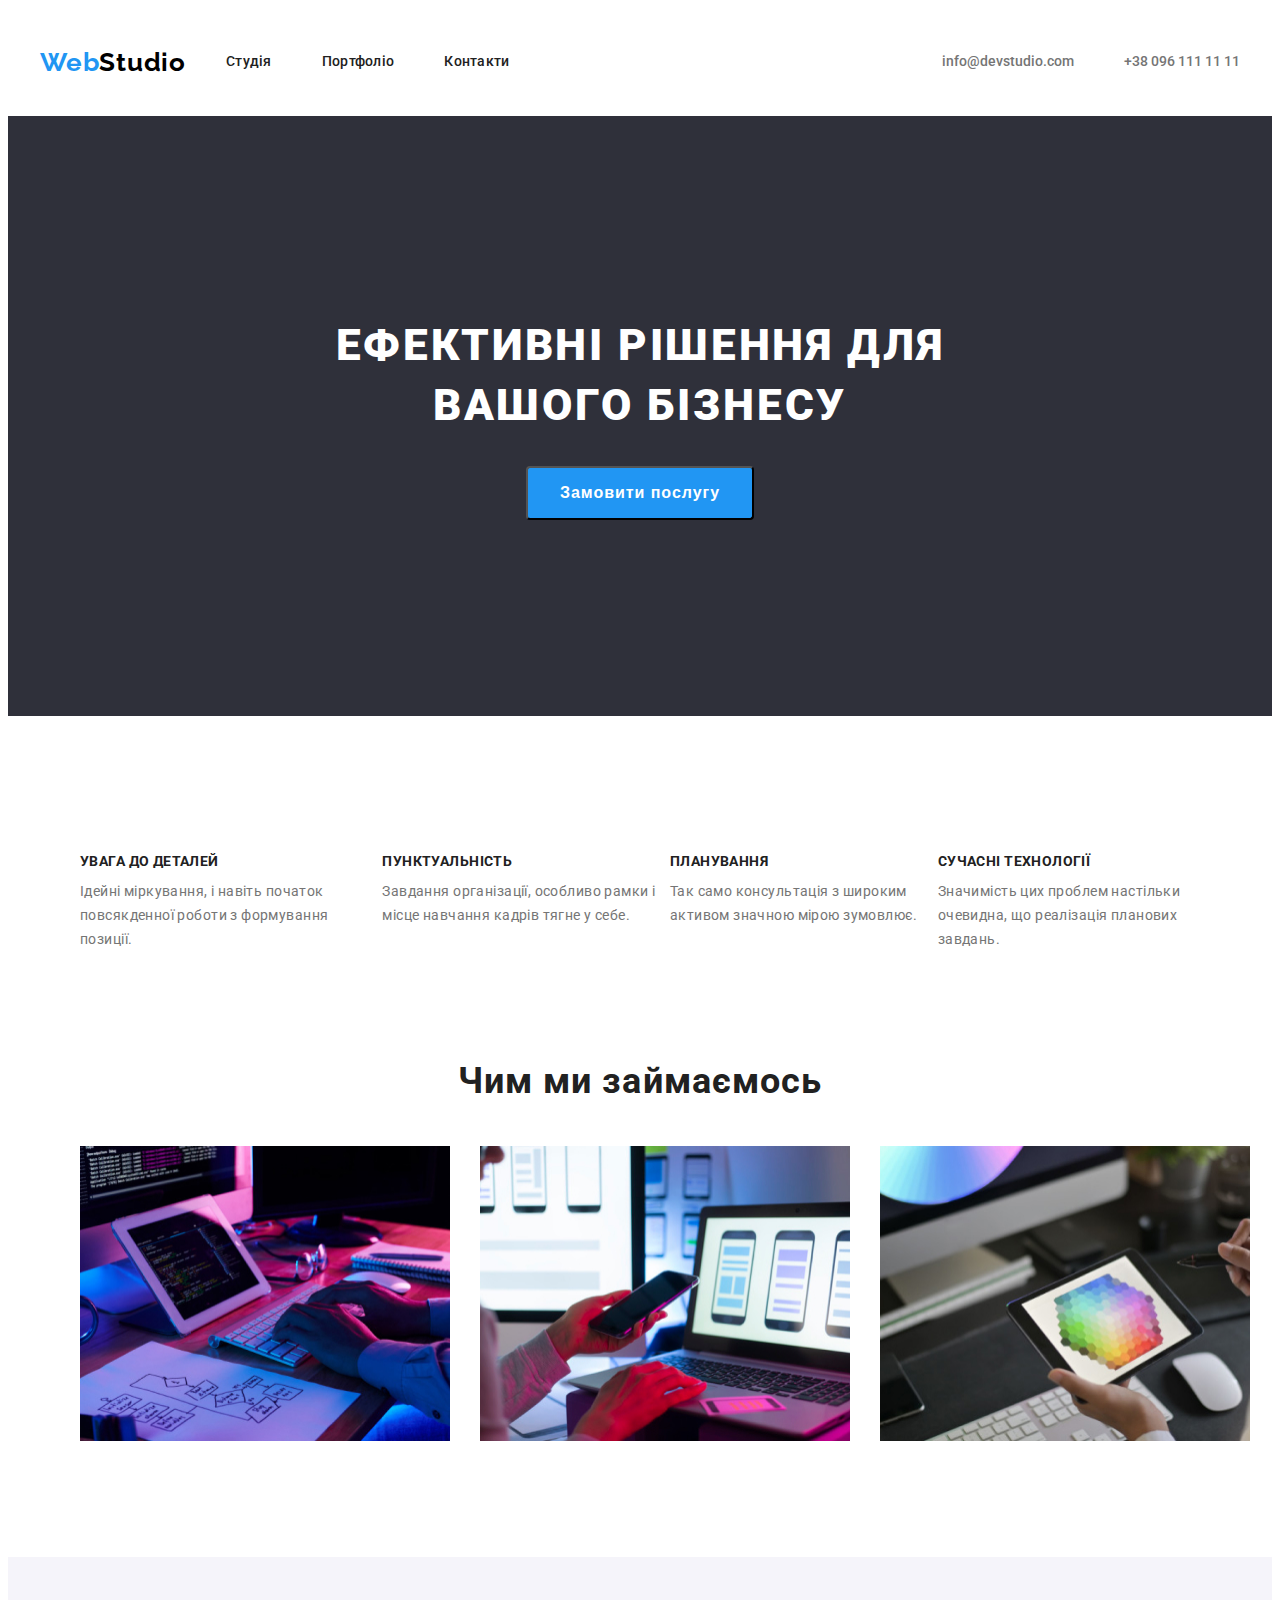
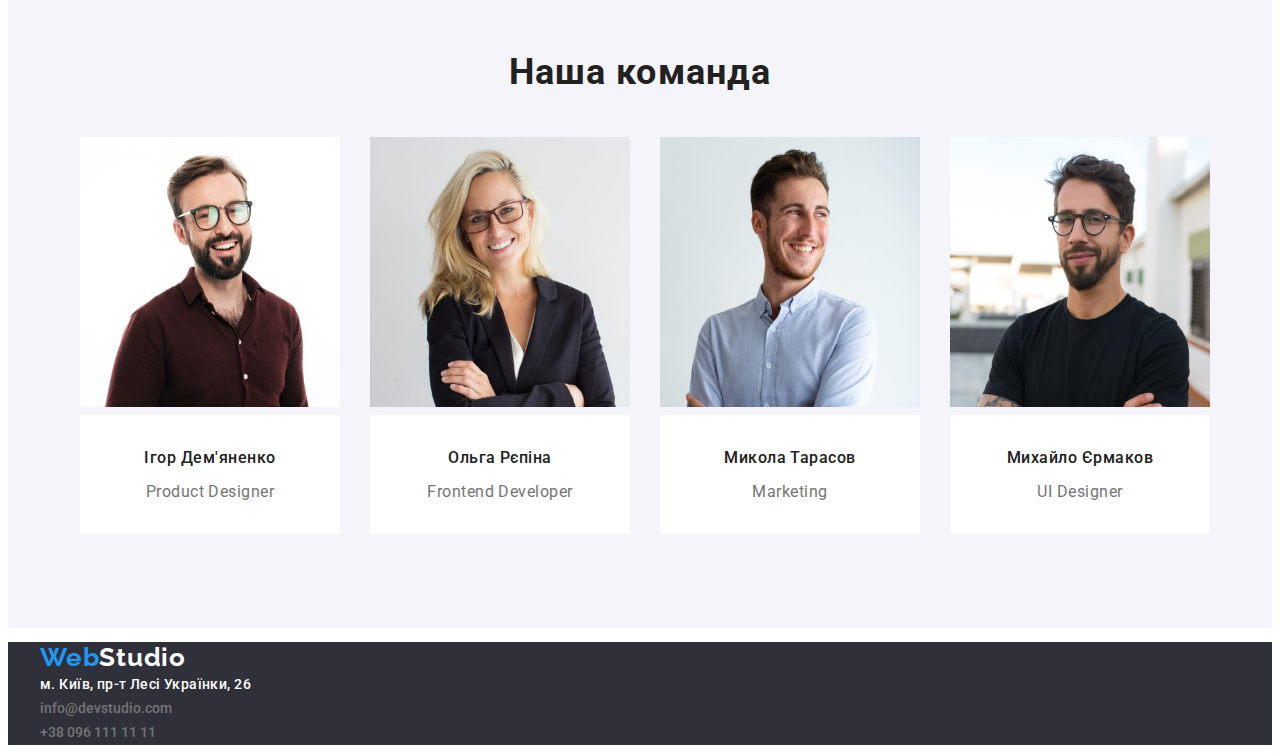
==== index.html @ dbf17a51 "hw3" ====
<!DOCTYPE html>
<html lang="uk">
  <head>
    <meta charset="UTF-8" />
    <meta http-equiv="X-UA-Compatible" content="IE=edge" />
    <meta name="viewport" content="width=device-width, initial-scale=1.0" />
    <title>WebStudio</title>
    
    <link rel="preconnect" href="https://fonts.googleapis.com">
<link rel="preconnect" href="https://fonts.gstatic.com" crossorigin>
<link href="https://fonts.googleapis.com/css2?family=Raleway:wght@700&family=Roboto:wght@400;500;700;900&display=swap" rel="stylesheet">
<link rel="stylesheet" href="./css/styles.css"/>
    
  </head>
  <body>
    <!-- Шапка сайту-->
    <header class="page-header">
        <div class="container main-div">
            <nav class="main-nav">
                <a href="./index.html" class="logo">
                    <span class="ingredient">Web</span><span class="studio-header">Studio</span>
                </a>
                <ul class="site-list list">
                    <li class="page-item">
                        <a href="./index.html" class="page-title">Студія</a>
                    </li>
                    <li class="page-item">
                        <a href="./portofolio.html" class="page-title">Портфоліо</a>
                    </li>
                    <li class="page-item">
                        <a href="./index.html" class="page-title">Контакти</a>
                    </li>
                    
                </ul>
            </nav>
            <ul class="site-contacts list">
                <li class="page-contacts">
                    <a href="mailto:info@devstudio.com" class="contacts">info@devstudio.com</a>
                </li>
                <li class="page-contacts">
                    <a href="tel:+380961111111" class="contacts">+38 096 111 11 11</a>
                </li>
            </ul>
        </div>
    </header>
    <main>
        <!--Герой-->
<section class="hero">
   <div class="container">
    <h1 class="hero-title">
        Ефективні рішення для <br> вашого бізнесу
    </h1>
    
    <button class="link-hero title-hero" type="button">Замовити послугу</button>
          
   </div>
</section>
<!--Опис переваг-->
<section class="section">
   <div class="container">
    <h2 class="section-title"></h2>
    <ul class="feature-list list">
        <li>
            <h3 class="features">Увага до деталей</h3>
            <p class="text">
                Ідейні міркування, і навіть початок повсякденної роботи з формування позиції.
            </p>
        </li>
        <li>
            <h3 class="features">Пунктуальність</h3>
            <p class="text">Завдання організації, особливо рамки і місце навчання кадрів тягне у себе.</p>
        </li>
        <li>
            <h3 class="features">Планування</h3>
            <p class="text">Так само консультація з широким активом значною мірою зумовлює.</p>
        </li>
        <li>
            <h3 class="features">Сучасні технології</h3>
            <p class="text">Значимість цих проблем настільки очевидна, що реалізація планових завдань.</p>
        </li>
    </ul>
   </div>
</section>
<!--Чим займаємось-->
<section class="section">
<div class="container">
    <h2 class="section-title">Чим ми займаємось</h2>
    <ul class="projects list">
        <li class="item">
            <a href="">
            <img src="./images/box1.jpg" alt="Друк на планшеті" width="370" height="295"/>
        </a>
        </li>
        <li class="item">
            <a href="">
            <img src="./images/box2.jpg" alt="Друк на ноутбуці" width="370" height="295"/>
        </a>
        </li>
        <li class="item">
            <a href="">
            <img src="./images/box3.jpg" alt="Зображення на планшеті" width="370" height="295"/>
        </a>
        </li>
    </ul>
</div>
   
</section>
<!--Наша команда-->
<section class="section background-title">
    <div class="container">
        
    <h2 class="section-title">Наша команда</h2>
    <ul class="team list">
        <li class="team-item">                     
            <img src="./images/igor.jpg" alt="Ігор" width="260" height="270"/>
            <div class="background-user">
                <h3 class="user">Ігор Дем'яненко</h3> 
            <p class="job-title">Product Designer</p>
            </div>
        </li>
        <li class="team-item">
            
            <img src="./images/olga.jpg" alt="Ольга" width="260" height="270"/>
            <div class="background-user">
                <h3 class="user">Ольга Рєпіна </h3>
                <p class="job-title">Frontend Developer</p></div>
        </li>
        <li class="team-item">
            
            <img src="./images/nike.jpg" alt="Микола" width="260" height="270"/>
            <div class="background-user">
                <h3 class="user">Микола Тарасов</h3> 
                <p class="job-title">Marketing</p> 
            </div>
        </li>
        <li class="team-item">
            
            <img src="./images/michailo.jpg" alt="Михайло" width="260" height="270"/>
            <div class="background-user">
                <h3 class="user">Михайло Єрмаков</h3> 
                <p class="job-title">UI Designer</p>         
            </div>
        </li>
    </ul>
    </div>
</section>
    </main>
    <!--Контакти-->
    <footer class="footer">
        <div class="container">
            <a href="./index.html" class="logo">
                <span class="ingredient">Web</span><span class="studio-footer">Studio</span>
        </a>
        <address> 
            <ul class="site-contacts list-address">
                <li>
                    <a href="https://goo.gl/maps/CPtrU1FHBa2aNyZL9" target="_blank" rel="noopener noreferrer nofollow" class="add-footer">м. Київ, пр-т Лесі Українки, 26</a>                          
                </li>
                <li >
                    <a href="mailto:info@devstudio.com" class="contacts">info@devstudio.com</a>
                </li>
                <li>
                    <a href="tel:+380961111111" class="contacts">+38 096 111 11 11</a>
                </li>
               </ul> 
        </address>
        </div>
    </footer>
  </body>
</html>
---- css/styles.css ----
/* 
колір фону #F5F5F5 
вторинний #F5F4FA
колір тексту #212121
вторинний тексту #757575
колір посилань #2196F3

*/

:root {
    --primary-text-color:#212121;
    --primary-background-color:#FFFFFF;
    --title-text-color:#757575; 
    --primary-title-color:#2196F3; 
    --primary-bcg-hero:#2F303A;
    --primary-button-text:#FFFFFF;
    --primary-studio-title: #000000; 
    --header-border: #ECECEC;
    --header-btn-active: #188CE8;
    --header-bkg-title: #F5F4FA;
    --project-border-line: #EEEEEE;
}

body {
    background: var(--primary-background-color);
    font-family: 'Roboto', sans-serif;
    color: var(--primary-text-color);
    
    font-size: 14px;
    line-height: 1.7;
    font-weight: 500;
      }

  /* загальні */

.list {
    list-style: none;
    display: flex;
      } 

.main-nav {
    display: flex;
    align-items: center;
}

.main-div {
    display: flex;
    align-items: center;
}

.list-address{
    list-style: none;
}

h1,
h2,
h3,
h4,
h6,
h5,
p {
        margin-top: 0;
        margin-bottom: 0;
}

  /* Шапка сайту */

.logo {
    text-decoration: none;
    font-weight: 700;
    font-size: 26px;
    font-family: raleway;
    line-height: 1.19;
    /* identical to box height */
    letter-spacing: 0.03em;
}
.ingredient {
        color: var(--primary-title-color)
}
.studio-header {
    color: var(--primary-studio-title);
}

/* .site-list .page-item {
        outline: 2px solid tomato;
} */

/* .site-list .page-item + .page-item {
    margin-left: 50px;   
} */

.site-list .page-item:not(:last-child) {
    margin-right: 50px;   
}

.site-list .page-title
 {
    display: block;
    padding-top: 32px;
    padding-bottom: 32px;

color:var(--primary-text-color);  
font-weight: 500;
line-height: 1.14;
letter-spacing: 0.02em;

}

.page-title {
    text-decoration: none;
}

.site-contacts .page-contacts:not(:last-child) {
    margin-right: 50px;   
    margin-left: 344px;
}

.site-contacts {
    padding: 0;
    margin: 0;
    margin-left: auto;
}

.contacts {
    font-style: normal;
    text-decoration: none;
}
.site-contacts .contacts {
    color: var(--title-text-color);
}
.site-list .page-title:hover,
.site-list .page-title:focus,
.site-contacts .contacts:hover,
.site-contacts .contacts:focus {
    color: var(--primary-title-color)
} 

.page-header {
    background-color: var(--primary-background-color);
    border-bottom: 1px solid var(--primary-header);


}

.container {
    margin-left: auto;
    margin-right: auto;
    padding-left: 20px;
    padding-right: 20px;
    width: 1200px;
   /* outline: 2px solid tomato;   */
}

/* Герой */

.hero, .footer {
        background: var(--primary-bcg-hero)
      }

.hero-hidden {
    visibility: hidden;
}   

  .hero {
    text-align: center;
    padding-bottom: 0px;
    height: 600px;
  }

.hero-title {
    
    
    padding-top: 200px;
    padding-bottom: 30px;
font-weight: 900;
font-size: 44px;
line-height: 1.36;
/* or 136% */
/* text-align: center; */
letter-spacing: 0.06em;
text-transform: uppercase;
color: var(--primary-button-text);
}

.link-hero {
cursor: pointer;
background: var(--primary-title-color);
text-align: center;
}

.link-hero:active {
    background: var(--header-btn-active);
  }


.title-hero {
    padding: 10px 32px;
    min-width: 216px;
    
font-weight: 700;
font-size: 16px;
line-height: 1.88;
/* identical to box height, or 188% */

display: inline-block;
align-items: center;
text-align: center;
letter-spacing: 0.06em;

color: var(--primary-button-text)
}



button {
    border-radius: 4px;
    display: inline-block;
    text-align: center;
}


/* Опис переваг */
.section {
    padding-top: 94px;
    padding-bottom: 0px;
    }

.section-title {
    margin-top: 0;
    font-weight: 700;
    padding-top: 0px;
    padding-bottom: 30px;
font-size: 36px;
line-height: 1.17;
text-align: center;
letter-spacing: 0.03em;
}

.features {
    margin-top: 0;
    margin-bottom: 10px;

    font-weight: 700;
    font-size: 14px;
    line-height: 1.14;
    letter-spacing: 0.03em;
    text-transform: uppercase; 
}

.feature-list {
    padding-top: 0px;
    padding-bottom: 0px;
}
.feature-list .text {
    margin-top: 0;
    margin-bottom: 0px;
    font-weight: 400;
font-size: 14px;
line-height: 1.71;
/* or 171% */

letter-spacing: 0.03em;
    color: var(--title-text-color);
}

.item {
    padding-top: 0px;
    padding-right: 0;
    margin-left: 0px;
    
}
.item:not(:last-child) {
    margin-right: 30px;
}

.list .item {
    padding-bottom: 94px;
}
/* команда */

.background-title {
    background-color: var(--header-bkg-title);
}

.background-user {
    background-color: var(--primary-background-color);
    padding-top: 33px;
    padding-bottom: 33px;
    text-align: center;
}
.user {
    padding-bottom: 15px;
    font-weight: 500;
font-size: 16px;
line-height: 1.19;
/* identical to box height */

letter-spacing: 0.03em;
}   
.job-title, .project-type {
    font-weight: 400;
    font-size: 16px;
    line-height: 1.19;
    /* identical to box height */
    
    letter-spacing: 0.03em;
    color: var(--title-text-color);
    
}
.team {
    padding-top: 0;
    padding-bottom: 94px;
}
.pjt-item:not(:last-child),
.team-item:not(:last-child) {
    margin-right: 30px;       
}

.pjt-item:nth-child(3n) {
    margin-right: 0px;
}
.pjt-item {
    padding-top: 0px;
    padding-bottom: 20px;
    
    margin-bottom: 30px;
    border: 1px solid var(--project-border0line);
}

.project-title,
.project-type {
    padding-left: 24px;
}
/* сторінка Портфоліо */

/* фільтр */

.button {
    cursor: pointer;
    letter-spacing: 0.03em;
    }

.btn-links {
    margin-top: 94px;
    margin-bottom: 50px;
        justify-content: center;
      }

.btn-links .button:hover,
.btn-links .button:focus {
        color: var(--header-bkg-title);
        background: var(--primary-title-color);
        border-radius: 4px;
      }
btn-links .button:active {
        background: var(--primary-title-color);
      }
.btn-style {
    font-family: inherit;
    font-weight: 500;
font-size: 16px;
line-height: 1.62;
border-color: transparent;
/* identical to box height, or 162% */

text-align: center;
letter-spacing: 0.03em;
}

.filter-style:not(:last-child) {
    margin-right: 8px;       
}
/* проекти */

.project-title {
    text-decoration: none;
font-weight: 700;
font-size: 18px;
line-height: 2;
/* identical to box height, or 200% */

letter-spacing: 0.06em;
color: var(--primary-text-color)
}
.list-title {
    text-decoration: none;
}

.list-characteristic {
flex-wrap: wrap;
padding-left: 0;
padding-top: 0px;
padding-bottom: 94px;
}

/* підвал */
.studio-footer {
    color: var(--primary-background-color);
}

.add-footer {
    text-decoration: none;
    font-style: normal;
    font-size: 14px;
line-height: 1.71;
/* or 171% */

letter-spacing: 0.03em;
    color: var(--primary-background-color);
}

/* .item:nth-child(2n) {
    background-color: aquamarine;
 }  */
 /* outline: 2px solid tomato; */
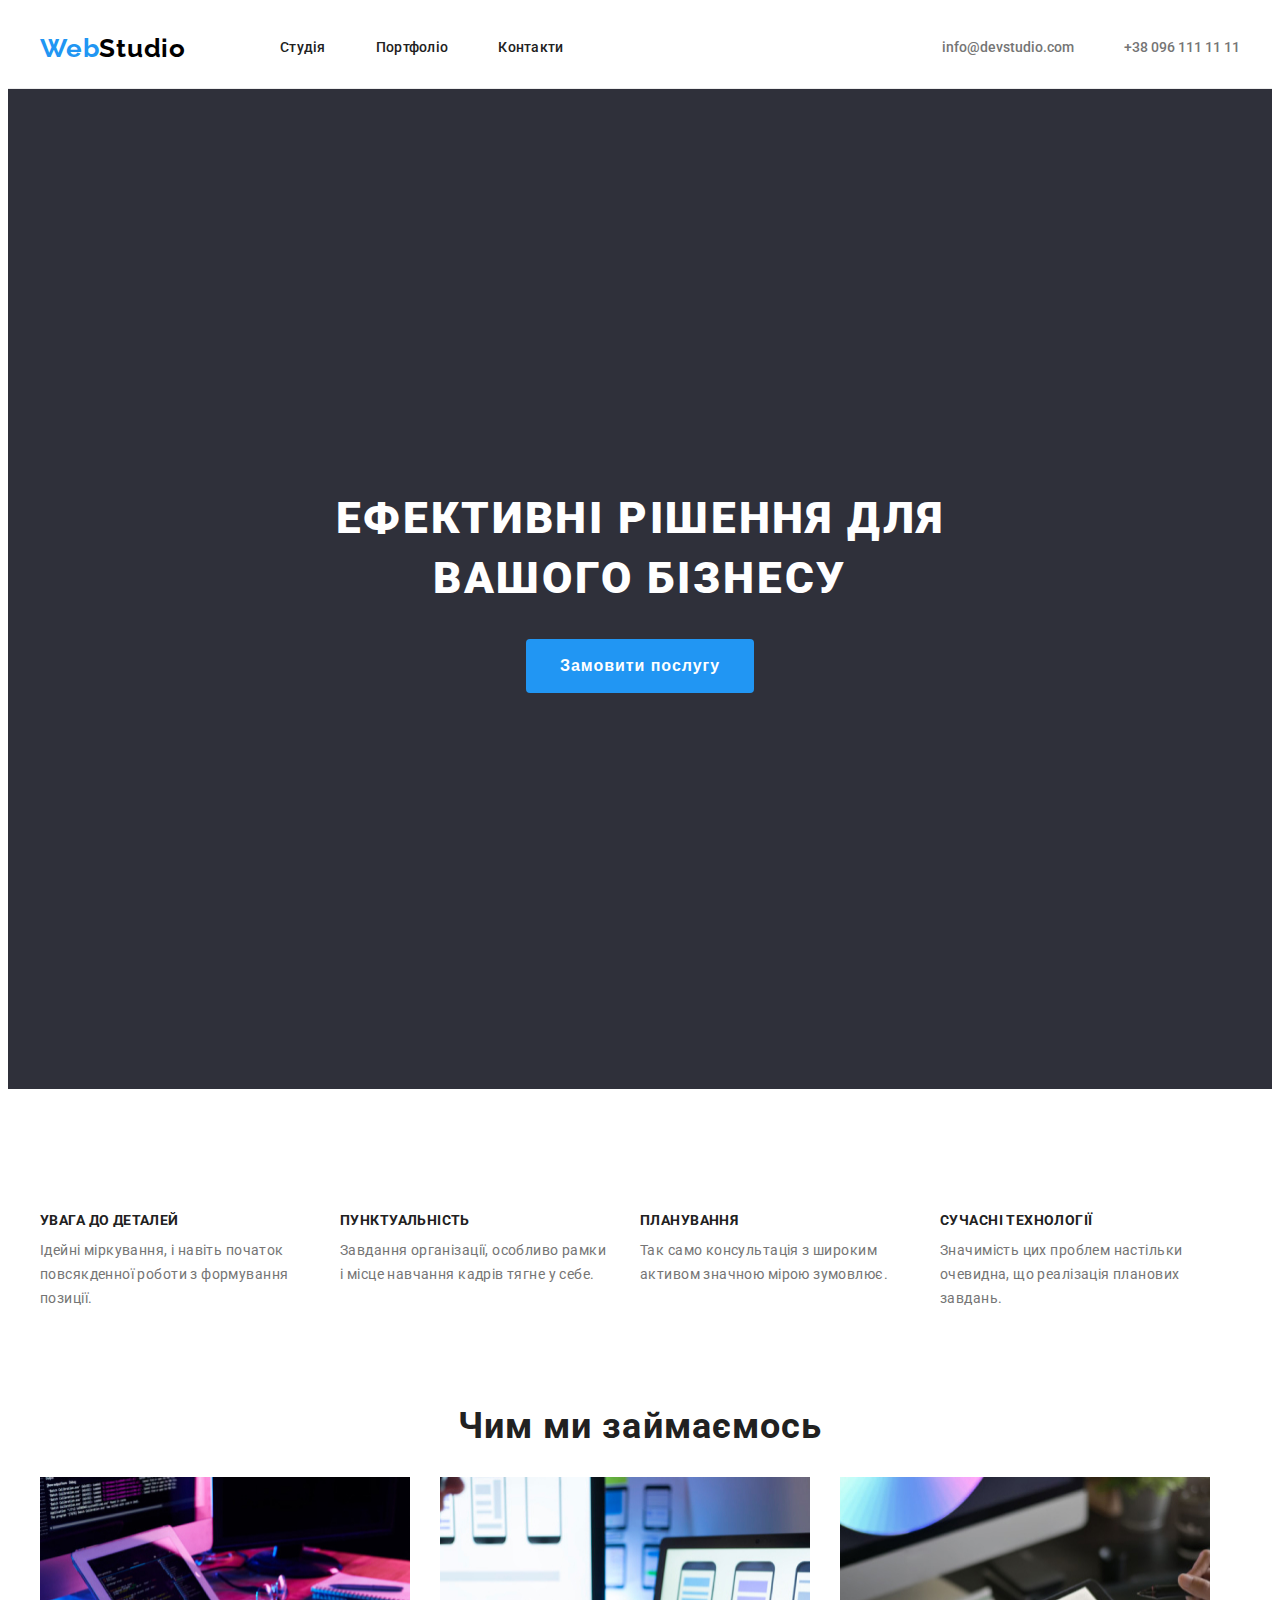
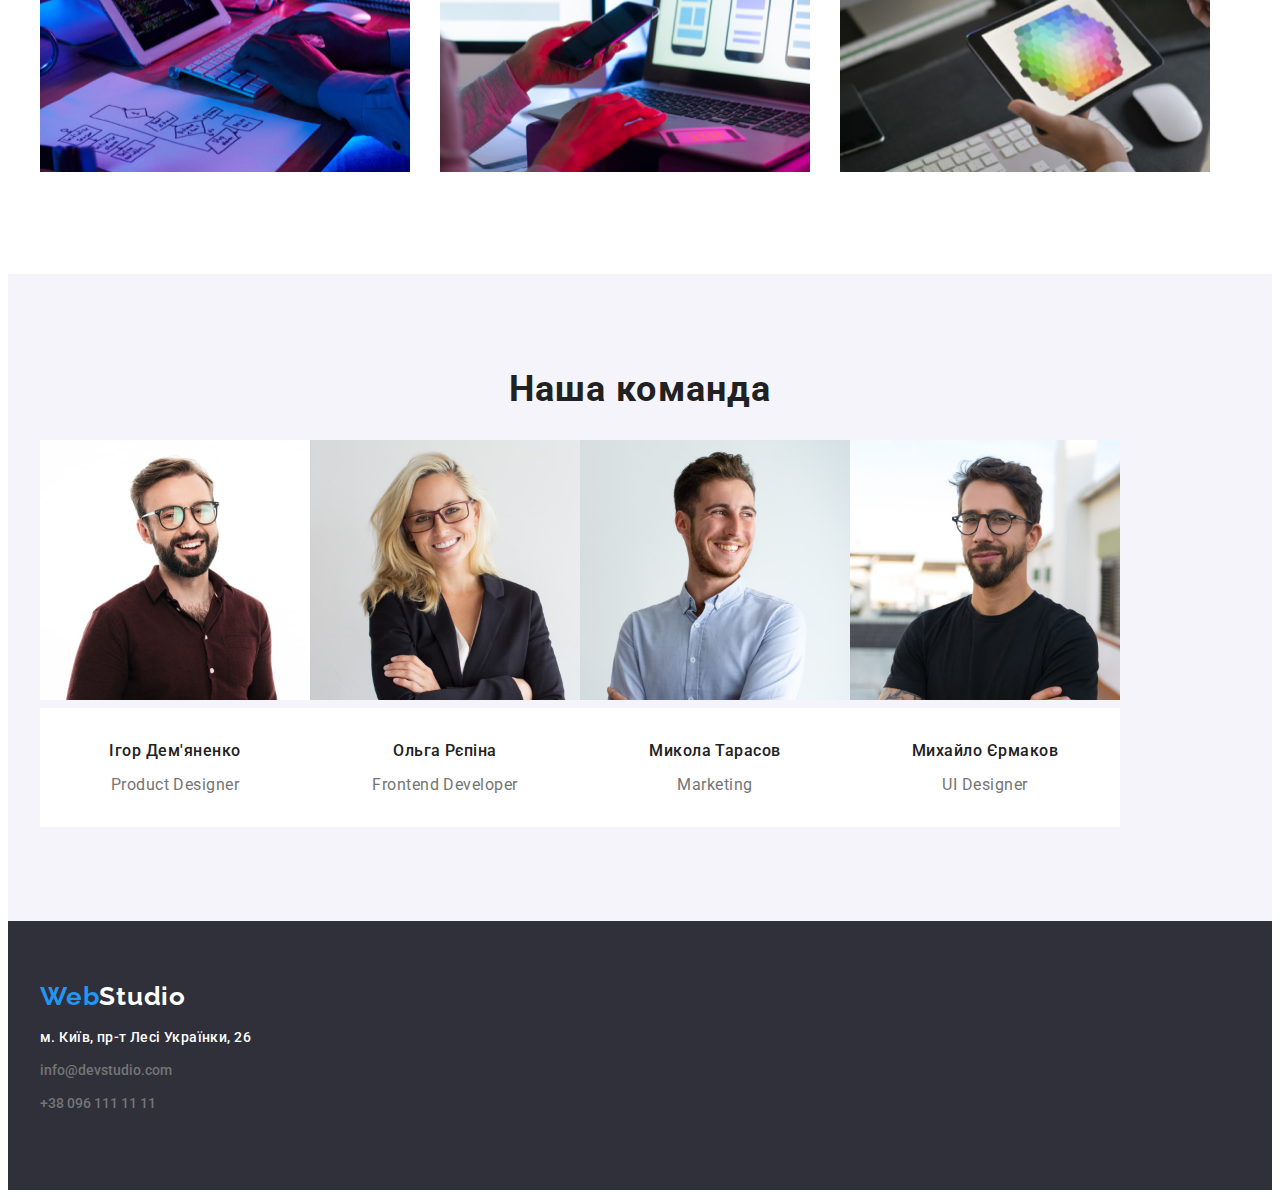
==== commit 75122c65: "hw3" ====
--- a/index.html
+++ b/index.html
@@ -10,6 +10,7 @@
 <link rel="preconnect" href="https://fonts.gstatic.com" crossorigin>
 <link href="https://fonts.googleapis.com/css2?family=Raleway:wght@700&family=Roboto:wght@400;500;700;900&display=swap" rel="stylesheet">
 <link rel="stylesheet" href="./css/styles.css"/>
+<link rel="stylesheet" href="node_modules/modern-normalize/modern-normalize.css">
     
   </head>
   <body>
@@ -58,23 +59,23 @@
 <!--Опис переваг-->
 <section class="section">
    <div class="container">
-    <h2 class="section-title"></h2>
+    <h2 class="section-title title-hidden"></h2>
     <ul class="feature-list list">
-        <li>
+        <li class="feature-style">
             <h3 class="features">Увага до деталей</h3>
             <p class="text">
                 Ідейні міркування, і навіть початок повсякденної роботи з формування позиції.
             </p>
         </li>
-        <li>
+        <li class="feature-style">
             <h3 class="features">Пунктуальність</h3>
             <p class="text">Завдання організації, особливо рамки і місце навчання кадрів тягне у себе.</p>
         </li>
-        <li>
+        <li class="feature-style">
             <h3 class="features">Планування</h3>
             <p class="text">Так само консультація з широким активом значною мірою зумовлює.</p>
         </li>
-        <li>
+        <li class="feature-style">
             <h3 class="features">Сучасні технології</h3>
             <p class="text">Значимість цих проблем настільки очевидна, що реалізація планових завдань.</p>
         </li>
@@ -82,24 +83,24 @@
    </div>
 </section>
 <!--Чим займаємось-->
-<section class="section">
+<section class="section project">
 <div class="container">
     <h2 class="section-title">Чим ми займаємось</h2>
     <ul class="projects list">
         <li class="item">
-            <a href="">
+            
             <img src="./images/box1.jpg" alt="Друк на планшеті" width="370" height="295"/>
-        </a>
+        
         </li>
         <li class="item">
-            <a href="">
+            
             <img src="./images/box2.jpg" alt="Друк на ноутбуці" width="370" height="295"/>
-        </a>
+        
         </li>
         <li class="item">
-            <a href="">
+            
             <img src="./images/box3.jpg" alt="Зображення на планшеті" width="370" height="295"/>
-        </a>
+        
         </li>
     </ul>
 </div>
@@ -112,7 +113,7 @@
     <h2 class="section-title">Наша команда</h2>
     <ul class="team list">
         <li class="team-item">                     
-            <img src="./images/igor.jpg" alt="Ігор" width="260" height="270"/>
+            <img src="./images/igor.jpg" alt="Ігор" width="270" height="260"/>
             <div class="background-user">
                 <h3 class="user">Ігор Дем'яненко</h3> 
             <p class="job-title">Product Designer</p>
@@ -120,14 +121,14 @@
         </li>
         <li class="team-item">
             
-            <img src="./images/olga.jpg" alt="Ольга" width="260" height="270"/>
+            <img src="./images/olga.jpg" alt="Ольга" width="270" height="260"/>
             <div class="background-user">
                 <h3 class="user">Ольга Рєпіна </h3>
                 <p class="job-title">Frontend Developer</p></div>
         </li>
         <li class="team-item">
             
-            <img src="./images/nike.jpg" alt="Микола" width="260" height="270"/>
+            <img src="./images/nike.jpg" alt="Микола" width="270" height="260"/>
             <div class="background-user">
                 <h3 class="user">Микола Тарасов</h3> 
                 <p class="job-title">Marketing</p> 
@@ -135,7 +136,7 @@
         </li>
         <li class="team-item">
             
-            <img src="./images/michailo.jpg" alt="Михайло" width="260" height="270"/>
+            <img src="./images/michailo.jpg" alt="Михайло" width="270" height="260"/>
             <div class="background-user">
                 <h3 class="user">Михайло Єрмаков</h3> 
                 <p class="job-title">UI Designer</p>         
@@ -152,7 +153,7 @@
                 <span class="ingredient">Web</span><span class="studio-footer">Studio</span>
         </a>
         <address> 
-            <ul class="site-contacts list-address">
+            <ul class="footer-contacts list-address">
                 <li>
                     <a href="https://goo.gl/maps/CPtrU1FHBa2aNyZL9" target="_blank" rel="noopener noreferrer nofollow" class="add-footer">м. Київ, пр-т Лесі Українки, 26</a>                          
                 </li>
--- a/css/styles.css
+++ b/css/styles.css
@@ -24,6 +24,7 @@
 }
 
 body {
+    /* box-sizing: border-box; */
     background: var(--primary-background-color);
     font-family: 'Roboto', sans-serif;
     color: var(--primary-text-color);
@@ -37,7 +38,10 @@
 
 .list {
     list-style: none;
-    display: flex;
+    /* display: flex; */
+    padding: 0;
+    margin: 0;
+    /* width: calc(100%-60px)/3; */
       } 
 
 .main-nav {
@@ -52,6 +56,9 @@
 
 .list-address{
     list-style: none;
+    display: flex;
+    flex-direction: column;
+    gap: 9px;
 }
 
 h1,
@@ -83,6 +90,11 @@
     color: var(--primary-studio-title);
 }
 
+.site-list {
+    margin-left: 94px;
+    display: flex;
+}
+
 /* .site-list .page-item {
         outline: 2px solid tomato;
 } */
@@ -114,13 +126,15 @@
 
 .site-contacts .page-contacts:not(:last-child) {
     margin-right: 50px;   
-    margin-left: 344px;
+    
 }
 
 .site-contacts {
+    display: flex;
     padding: 0;
     margin: 0;
     margin-left: auto;
+    
 }
 
 .contacts {
@@ -139,16 +153,15 @@
 
 .page-header {
     background-color: var(--primary-background-color);
-    border-bottom: 1px solid var(--primary-header);
-
-
+    border-bottom: 1px solid var(--header-border);
+    
 }
 
 .container {
     margin-left: auto;
     margin-right: auto;
-    padding-left: 20px;
-    padding-right: 20px;
+    padding-left: 15px;
+    padding-right: 15px;
     width: 1200px;
    /* outline: 2px solid tomato;   */
 }
@@ -156,24 +169,27 @@
 /* Герой */
 
 .hero, .footer {
-        background: var(--primary-bcg-hero)
+        background: var(--primary-bcg-hero);
+    padding: 60px 0;
       }
 
-.hero-hidden {
+.hero-hidden,
+.title-hidden {
     visibility: hidden;
 }   
 
   .hero {
     text-align: center;
-    padding-bottom: 0px;
-    height: 600px;
+    padding-bottom: 200px;
+    padding-top: 200px;
+        height: 600px;
   }
 
 .hero-title {
     
     
     padding-top: 200px;
-    padding-bottom: 30px;
+    margin-bottom: 30px;
 font-weight: 900;
 font-size: 44px;
 line-height: 1.36;
@@ -188,12 +204,18 @@
 cursor: pointer;
 background: var(--primary-title-color);
 text-align: center;
+border-color: transparent;
 }
 
 .link-hero:active {
-    background: var(--header-btn-active);
+    background: var(--header-btn-active)
   }
 
+.link-hero:hover,
+.link-hero:focus {
+          color: var(--header-bkg-title);
+          background: var(--header-btn-active)
+}
 
 .title-hero {
     padding: 10px 32px;
@@ -224,14 +246,14 @@
 /* Опис переваг */
 .section {
     padding-top: 94px;
-    padding-bottom: 0px;
+    padding-bottom: 94px;
     }
 
 .section-title {
     margin-top: 0;
     font-weight: 700;
     padding-top: 0px;
-    padding-bottom: 30px;
+    margin-bottom: 30px;
 font-size: 36px;
 line-height: 1.17;
 text-align: center;
@@ -249,13 +271,17 @@
     text-transform: uppercase; 
 }
 
+
 .feature-list {
+    display: flex;
     padding-top: 0px;
     padding-bottom: 0px;
+    gap: 30px;
 }
 .feature-list .text {
     margin-top: 0;
     margin-bottom: 0px;
+    padding-top: 0;
     font-weight: 400;
 font-size: 14px;
 line-height: 1.71;
@@ -265,6 +291,9 @@
     color: var(--title-text-color);
 }
 
+.feature-style {
+    width: 270px;
+}
 .item {
     padding-top: 0px;
     padding-right: 0;
@@ -276,7 +305,7 @@
 }
 
 .list .item {
-    padding-bottom: 94px;
+    padding-bottom: 0px;
 }
 /* команда */
 
@@ -291,7 +320,7 @@
     text-align: center;
 }
 .user {
-    padding-bottom: 15px;
+    margin-bottom: 15px;
     font-weight: 500;
 font-size: 16px;
 line-height: 1.19;
@@ -310,29 +339,47 @@
     
 }
 .team {
+    
+    display: flex;
+}
+
+.project {
     padding-top: 0;
-    padding-bottom: 94px;
+}
+.projects {
+    display: flex;
 }
 .pjt-item:not(:last-child),
 .team-item:not(:last-child) {
-    margin-right: 30px;       
+    margin-right: 0px;       
+}
+.team-item, {
+width: 270px;
 }
 
 .pjt-item:nth-child(3n) {
     margin-right: 0px;
 }
+
 .pjt-item {
     padding-top: 0px;
-    padding-bottom: 20px;
-    
+        width: 370px;
     margin-bottom: 30px;
-    border: 1px solid var(--project-border0line);
-}
-
-.project-title,
-.project-type {
-    padding-left: 24px;
-}
+    margin-right: 30px;
+        border: 1px solid var(--project-border-line);
+}
+
+.project-title {
+    margin-bottom: 4px;
+}
+    
+}
+
+img {
+    display: block;
+    max-width: 100%;
+}
+
 /* сторінка Портфоліо */
 
 /* фільтр */
@@ -340,12 +387,14 @@
 .button {
     cursor: pointer;
     letter-spacing: 0.03em;
-    }
+}
 
 .btn-links {
-    margin-top: 94px;
+    display: flex;
+    margin-top: 0px;
     margin-bottom: 50px;
         justify-content: center;
+        padding: 0;
       }
 
 .btn-links .button:hover,
@@ -354,7 +403,7 @@
         background: var(--primary-title-color);
         border-radius: 4px;
       }
-btn-links .button:active {
+.btn-links .button:active {
         background: var(--primary-title-color);
       }
 .btn-style {
@@ -367,6 +416,7 @@
 
 text-align: center;
 letter-spacing: 0.03em;
+padding: 6px 22px;
 }
 
 .filter-style:not(:last-child) {
@@ -384,23 +434,39 @@
 letter-spacing: 0.06em;
 color: var(--primary-text-color)
 }
+
+.pjt-img {
+    padding-top: 20px;
+padding-right: 24px;
+padding-bottom: 20px;
+padding-left: 24px;
+
+}
+
 .list-title {
     text-decoration: none;
 }
 
 .list-characteristic {
+    display: flex;
+    gap: 30px;
 flex-wrap: wrap;
 padding-left: 0;
 padding-top: 0px;
-padding-bottom: 94px;
+padding-bottom: 0px;
+margin-top: 0;
+margin-bottom: -30px;
+margin-right: -30px;
 }
 
 /* підвал */
+
 .studio-footer {
     color: var(--primary-background-color);
 }
 
 .add-footer {
+    margin-top: 20px;
     text-decoration: none;
     font-style: normal;
     font-size: 14px;
@@ -411,6 +477,19 @@
     color: var(--primary-background-color);
 }
 
+.footer-contacts {
+padding-left: 0;
+}
+
+.footer-contacts .contacts {
+    color: var(--title-text-color);
+}
+
+.footer-contacts .contacts:hover,
+.footer-contacts .contacts:focus {
+    color: var(--primary-title-color)
+} 
+
 /* .item:nth-child(2n) {
     background-color: aquamarine;
  }  */
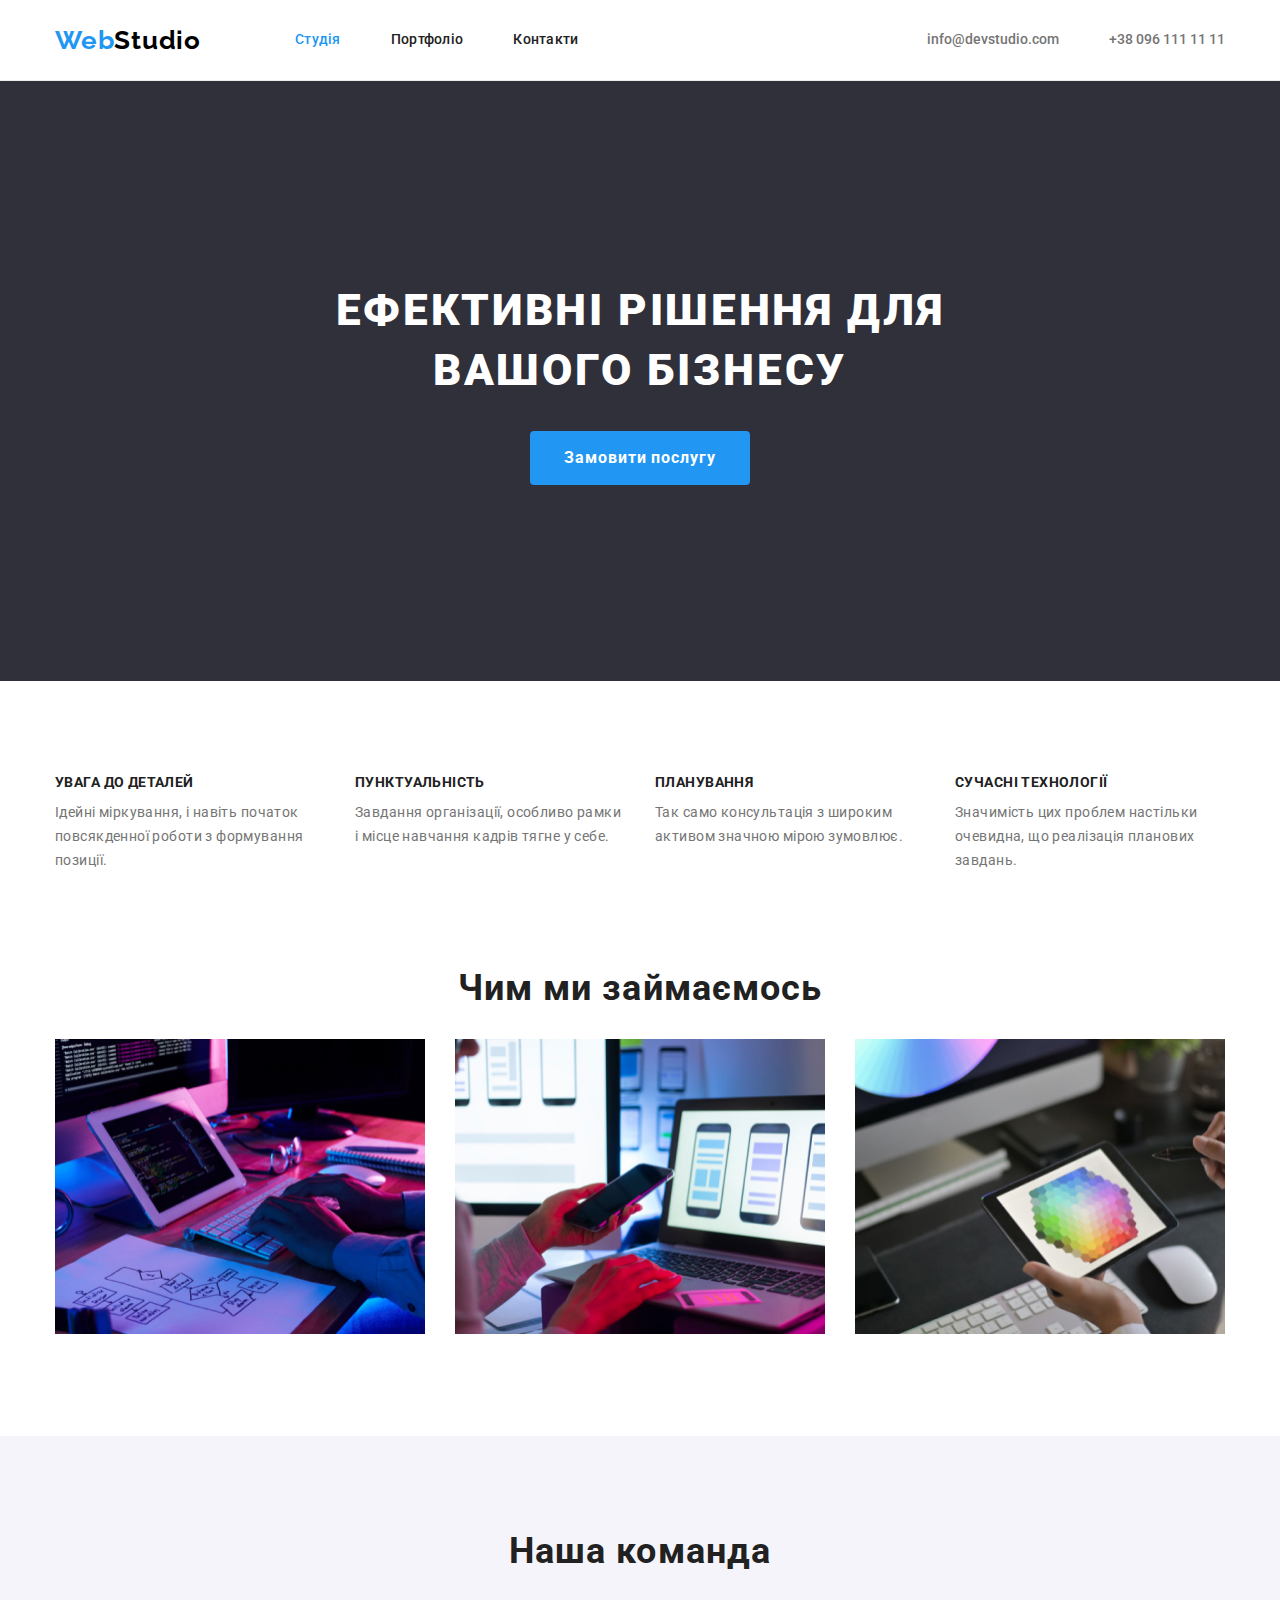
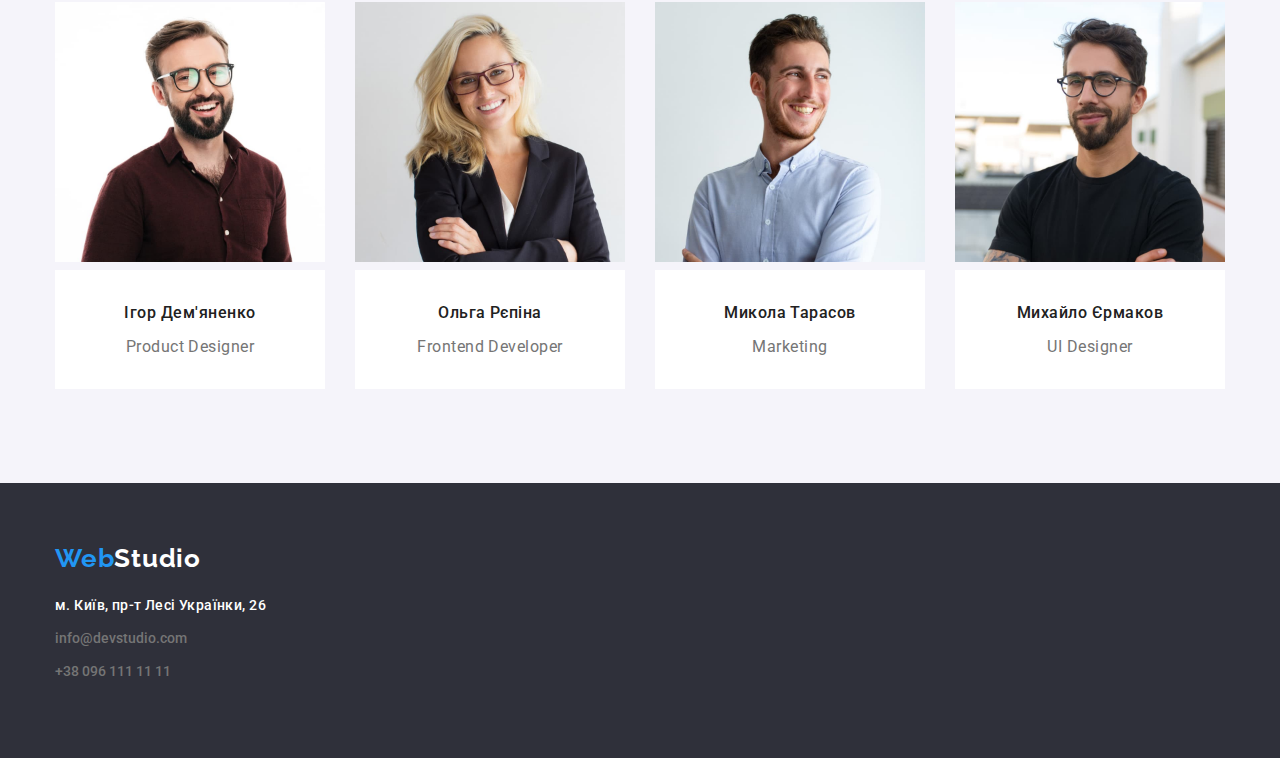
==== commit 57fea683: "hw3" ====
--- a/index.html
+++ b/index.html
@@ -9,8 +9,9 @@
     <link rel="preconnect" href="https://fonts.googleapis.com">
 <link rel="preconnect" href="https://fonts.gstatic.com" crossorigin>
 <link href="https://fonts.googleapis.com/css2?family=Raleway:wght@700&family=Roboto:wght@400;500;700;900&display=swap" rel="stylesheet">
+<link rel="stylesheet" href="https://cdnjs.cloudflare.com/ajax/libs/modern-normalize/1.0.0/modern-normalize.min.css"/>
 <link rel="stylesheet" href="./css/styles.css"/>
-<link rel="stylesheet" href="node_modules/modern-normalize/modern-normalize.css">
+
     
   </head>
   <body>
@@ -23,7 +24,7 @@
                 </a>
                 <ul class="site-list list">
                     <li class="page-item">
-                        <a href="./index.html" class="page-title">Студія</a>
+                        <a href="./index.html" class="page-title current">Студія</a>
                     </li>
                     <li class="page-item">
                         <a href="./portofolio.html" class="page-title">Портфоліо</a>
@@ -49,7 +50,7 @@
 <section class="hero">
    <div class="container">
     <h1 class="hero-title">
-        Ефективні рішення для <br> вашого бізнесу
+        Ефективні рішення для вашого бізнесу
     </h1>
     
     <button class="link-hero title-hero" type="button">Замовити послугу</button>
@@ -59,7 +60,7 @@
 <!--Опис переваг-->
 <section class="section">
    <div class="container">
-    <h2 class="section-title title-hidden"></h2>
+    <h2 class="section-title visually-hidden"></h2>
     <ul class="feature-list list">
         <li class="feature-style">
             <h3 class="features">Увага до деталей</h3>
--- a/css/styles.css
+++ b/css/styles.css
@@ -107,7 +107,7 @@
     margin-right: 50px;   
 }
 
-.site-list .page-title
+.page-title
  {
     display: block;
     padding-top: 32px;
@@ -117,11 +117,11 @@
 font-weight: 500;
 line-height: 1.14;
 letter-spacing: 0.02em;
-
-}
-
-.page-title {
-    text-decoration: none;
+text-decoration: none;
+}
+
+.page-title.current {
+    color: var(--primary-title-color);
 }
 
 .site-contacts .page-contacts:not(:last-child) {
@@ -187,8 +187,6 @@
 
 .hero-title {
     
-    
-    padding-top: 200px;
     margin-bottom: 30px;
 font-weight: 900;
 font-size: 44px;
@@ -198,7 +196,23 @@
 letter-spacing: 0.06em;
 text-transform: uppercase;
 color: var(--primary-button-text);
-}
+width: 700px;
+margin-left: auto;
+margin-right: auto;
+}
+
+.visually-hidden {
+    position: absolute;
+      white-space: nowrap;
+      width: 1px;
+      height: 1px;
+      overflow: hidden;
+      border: 0;
+      padding: 0;
+      clip: rect(0 0 0 0);
+      clip-path: inset(50%);
+      margin: -1px;
+  } 
 
 .link-hero {
 cursor: pointer;
@@ -341,6 +355,7 @@
 .team {
     
     display: flex;
+    gap: 30px;
 }
 
 .project {
@@ -349,7 +364,7 @@
 .projects {
     display: flex;
 }
-.pjt-item:not(:last-child),
+/* .pjt-item:not(:last-child), */
 .team-item:not(:last-child) {
     margin-right: 0px;       
 }
@@ -362,11 +377,10 @@
 }
 
 .pjt-item {
-    padding-top: 0px;
+    
         width: 370px;
-    margin-bottom: 30px;
-    margin-right: 30px;
-        border: 1px solid var(--project-border-line);
+    
+       
 }
 
 .project-title {
@@ -440,6 +454,7 @@
 padding-right: 24px;
 padding-bottom: 20px;
 padding-left: 24px;
+border: 1px solid var(--project-border-line);
 
 }
 
@@ -455,8 +470,7 @@
 padding-top: 0px;
 padding-bottom: 0px;
 margin-top: 0;
-margin-bottom: -30px;
-margin-right: -30px;
+
 }
 
 /* підвал */
@@ -466,7 +480,7 @@
 }
 
 .add-footer {
-    margin-top: 20px;
+     
     text-decoration: none;
     font-style: normal;
     font-size: 14px;
@@ -475,10 +489,12 @@
 
 letter-spacing: 0.03em;
     color: var(--primary-background-color);
+    
 }
 
 .footer-contacts {
 padding-left: 0;
+margin-top: 20px;
 }
 
 .footer-contacts .contacts {
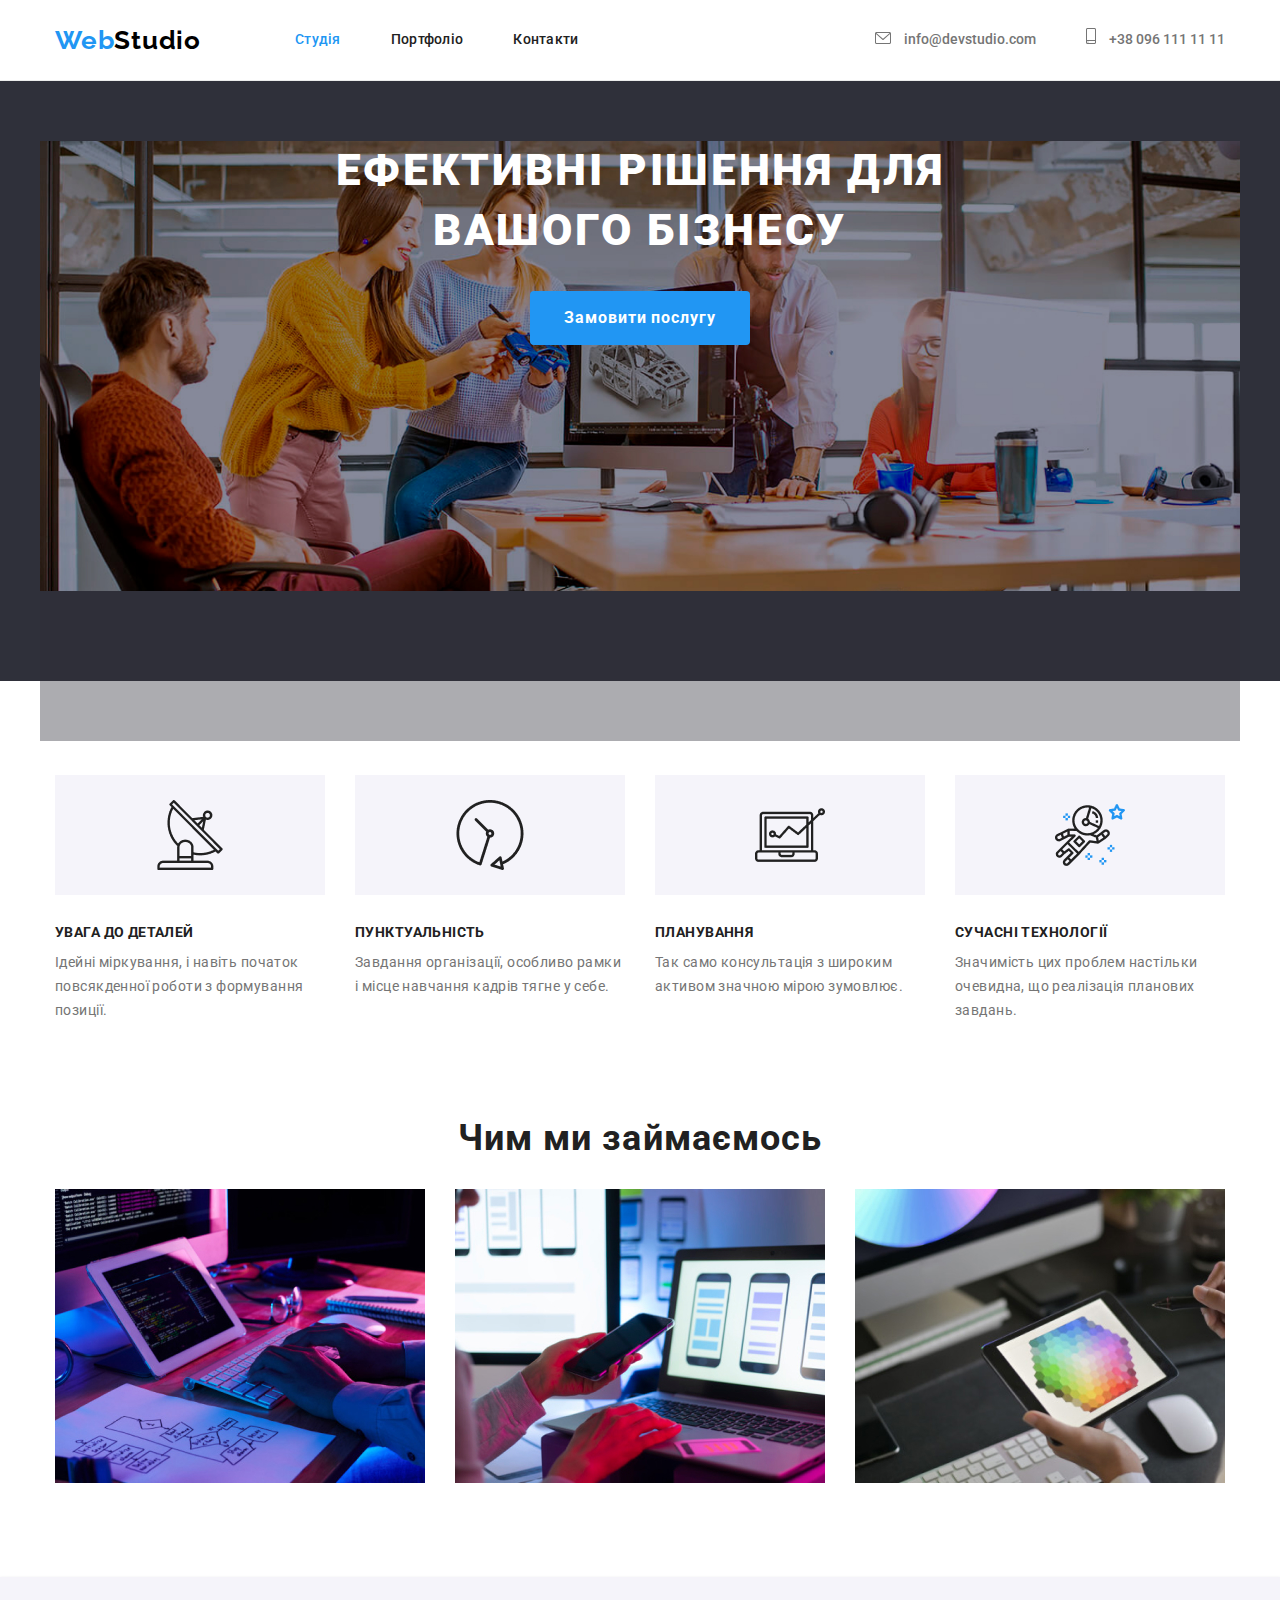
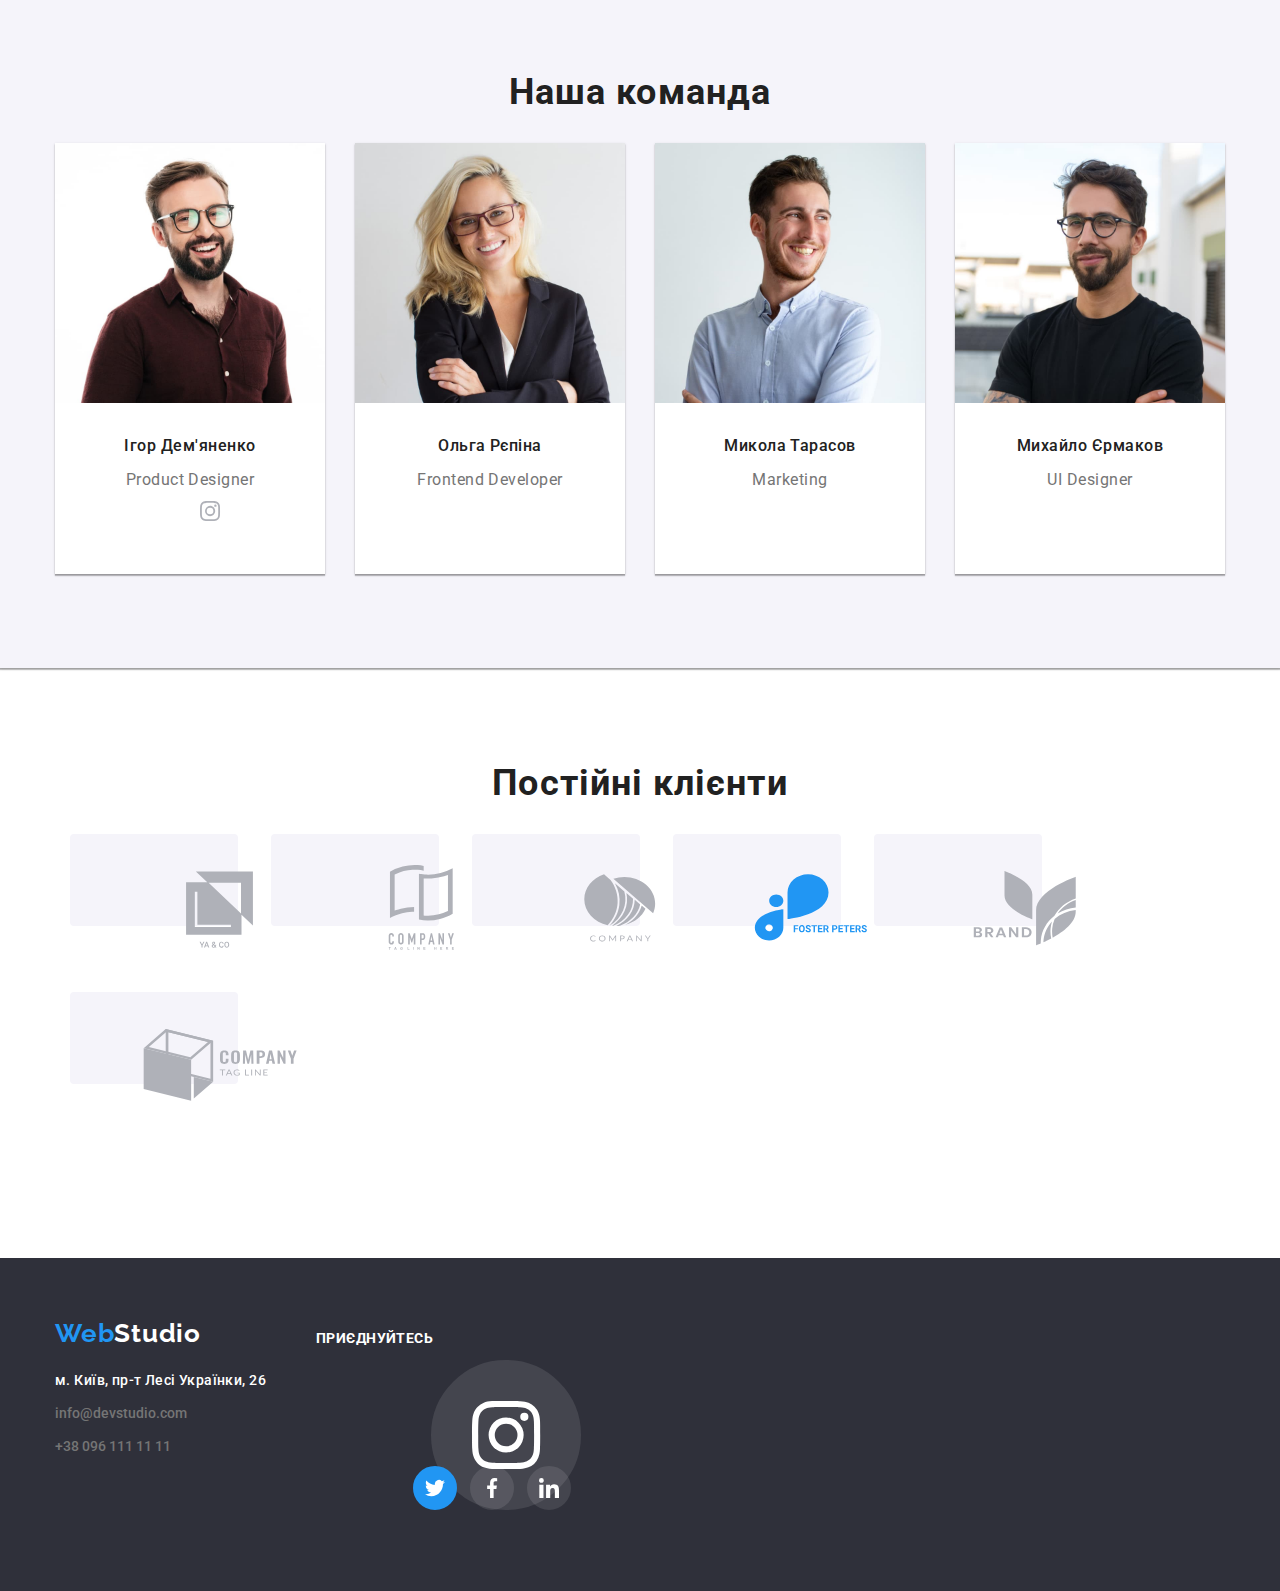
==== commit 4d2caf88: "hw4" ====
--- a/index.html
+++ b/index.html
@@ -36,10 +36,10 @@
                 </ul>
             </nav>
             <ul class="site-contacts list">
-                <li class="page-contacts">
+                <li class="page-contacts envelope">
                     <a href="mailto:info@devstudio.com" class="contacts">info@devstudio.com</a>
                 </li>
-                <li class="page-contacts">
+                <li class="page-contacts smartphone">
                     <a href="tel:+380961111111" class="contacts">+38 096 111 11 11</a>
                 </li>
             </ul>
@@ -48,35 +48,33 @@
     <main>
         <!--Герой-->
 <section class="hero">
-   <div class="container">
-    <h1 class="hero-title">
+   <div class="container box">
+        <h1 class="hero-title">
         Ефективні рішення для вашого бізнесу
-    </h1>
-    
-    <button class="link-hero title-hero" type="button">Замовити послугу</button>
-          
-   </div>
+        </h1>
+        <button class="link-hero title-hero" type="button">Замовити послугу</button>
+    </div>
 </section>
 <!--Опис переваг-->
 <section class="section">
    <div class="container">
     <h2 class="section-title visually-hidden"></h2>
     <ul class="feature-list list">
-        <li class="feature-style">
+        <li class="feature-style ftr-antenna">
             <h3 class="features">Увага до деталей</h3>
             <p class="text">
                 Ідейні міркування, і навіть початок повсякденної роботи з формування позиції.
             </p>
         </li>
-        <li class="feature-style">
+        <li class="feature-style ftr-clock">
             <h3 class="features">Пунктуальність</h3>
             <p class="text">Завдання організації, особливо рамки і місце навчання кадрів тягне у себе.</p>
         </li>
-        <li class="feature-style">
+        <li class="feature-style ftr-monitor">
             <h3 class="features">Планування</h3>
             <p class="text">Так само консультація з широким активом значною мірою зумовлює.</p>
         </li>
-        <li class="feature-style">
+        <li class="feature-style ftr-spaceman">
             <h3 class="features">Сучасні технології</h3>
             <p class="text">Значимість цих проблем настільки очевидна, що реалізація планових завдань.</p>
         </li>
@@ -105,8 +103,8 @@
         </li>
     </ul>
 </div>
-   
-</section>
+   </section>
+
 <!--Наша команда-->
 <section class="section background-title">
     <div class="container">
@@ -118,14 +116,43 @@
             <div class="background-user">
                 <h3 class="user">Ігор Дем'яненко</h3> 
             <p class="job-title">Product Designer</p>
-            </div>
+            <!-- <ul class="">
+                <li class="social social-inst">
+                </li>
+                <li class="social social-tw">
+                </li>
+                <li class="social social-face">
+                </li>
+                <li class="social social-in">
+                </li>
+            </ul> -->
+        <ul>
+            <li class="social">
+            <a href="">
+                <svg class="button-social" width="44px" height="44px">
+                    <use href="./images/symbol-defs.svg#icon-insta"></use>
+                </svg>
+            </a>
+            </Li>
+        </ul>
+        </div>
+            
         </li>
         <li class="team-item">
             
             <img src="./images/olga.jpg" alt="Ольга" width="270" height="260"/>
             <div class="background-user">
                 <h3 class="user">Ольга Рєпіна </h3>
-                <p class="job-title">Frontend Developer</p></div>
+                <p class="job-title">Frontend Developer</p>
+                <ul class="">
+                    <li class="social social-inst">
+                    </li>
+                    <li class="social social-tw">
+                    </li>
+                    <li class="social social-face">
+                    </li>
+                    <li class="social social-in">
+                    </li></div>
         </li>
         <li class="team-item">
             
@@ -133,6 +160,15 @@
             <div class="background-user">
                 <h3 class="user">Микола Тарасов</h3> 
                 <p class="job-title">Marketing</p> 
+                <ul class="">
+                    <li class="social social-inst">
+                    </li>
+                    <li class="social social-tw">
+                    </li>
+                    <li class="social social-face">
+                    </li>
+                    <li class="social social-in">
+                    </li>
             </div>
         </li>
         <li class="team-item">
@@ -140,20 +176,81 @@
             <img src="./images/michailo.jpg" alt="Михайло" width="270" height="260"/>
             <div class="background-user">
                 <h3 class="user">Михайло Єрмаков</h3> 
-                <p class="job-title">UI Designer</p>         
+                <p class="job-title">UI Designer</p> 
+                <ul class="">
+                    <li class="social social-inst">
+                    </li>
+                    <li class="social social-tw">
+                    </li>
+                    <li class="social social-face">
+                    </li>
+                    <li class="social social-in">
+                    </li>        
             </div>
         </li>
     </ul>
     </div>
 </section>
+
+<!--Наші Клієнти-->
+<section class="section">
+    <div class="container ">
+        <h2 class="section-title">Постійні клієнти</h2>
+        <ul class="clients-list">
+            <li class="clients client1">
+                <a href="" class="">
+                    <svg>
+                        <use href="./images/symbol-defs.svg#icon-client1"></use>
+                    </svg>
+                </a>                          
+            </li>
+            <li class="clients client2">
+                <a href="" class="">
+                    <svg>
+                        <use href="./images/symbol-defs.svg#icon-client2"></use>
+                    </svg>
+                </a>                           
+            </li>
+            <li class="clients client3">
+                <a href="" class="">
+                    <svg>
+                        <use href="./images/symbol-defs.svg#icon-client3"></use>
+                    </svg>
+                </a>                           
+            </li>
+            <li class="clients client4">
+                <a href="" class="">
+                    <svg>
+                        <use href="./images/symbol-defs.svg#icon-client4"></use>
+                    </svg>
+                </a>                            
+            </li>
+            <li class="clients client5">
+                <a href="" class="">
+                    <svg>
+                        <use href="./images/symbol-defs.svg#icon-client5"></use>
+                    </svg>
+                </a>                            
+            </li>
+            <li class="clients client6>
+                <a href="" class="">
+                    <svg>
+                        <use href="./images/symbol-defs.svg#icon-client6"></use>
+                    </svg>
+                </a>                           
+            </li>
+        </ul>
+    </div>
+       </section>
     </main>
     <!--Контакти-->
     <footer class="footer">
-        <div class="container">
+        <div class="container footer-container">
+            <div class="">
             <a href="./index.html" class="logo">
                 <span class="ingredient">Web</span><span class="studio-footer">Studio</span>
         </a>
-        <address> 
+        <address class="adres-style"> 
             <ul class="footer-contacts list-address">
                 <li>
                     <a href="https://goo.gl/maps/CPtrU1FHBa2aNyZL9" target="_blank" rel="noopener noreferrer nofollow" class="add-footer">м. Київ, пр-т Лесі Українки, 26</a>                          
@@ -167,6 +264,20 @@
                </ul> 
         </address>
         </div>
+        <div class="social-container">
+        <h3 class="footer-social">Приєднуйтесь</h3>
+        <ul class="">
+            <li class="foot-soc f-ins">
+                    <svg>
+                        <use href="./images/symbol-defs.svg#icon-instafooter"></use>
+                    </svg>
+            </li>
+            <li class="foot-soc f-tw"><svg width="44" height="44" fill="none" xmlns="http://www.w3.org/2000/svg"><path d="M44 22a21.931 21.931 0 0 1-6.444 15.556A21.931 21.931 0 0 1 22 44a21.931 21.931 0 0 1-15.556-6.444A21.931 21.931 0 0 1 0 22 21.931 21.931 0 0 1 6.444 6.444 21.931 21.931 0 0 1 22 0a21.931 21.931 0 0 1 15.556 6.444A21.931 21.931 0 0 1 44 22Z" fill="#2196F3"/><g clip-path="url(#a)"><path d="M32 15.799a8.55 8.55 0 0 1-2.363.647 4.076 4.076 0 0 0 1.804-2.266 8.191 8.191 0 0 1-2.6.992 4.099 4.099 0 0 0-7.093 2.804c0 .325.028.638.096.935-3.409-.166-6.425-1.8-8.452-4.289a4.128 4.128 0 0 0-.56 2.073c0 1.42.73 2.679 1.82 3.407a4.048 4.048 0 0 1-1.852-.505v.045a4.119 4.119 0 0 0 3.285 4.03 4.09 4.09 0 0 1-1.075.134 3.62 3.62 0 0 1-.776-.07c.531 1.624 2.039 2.818 3.831 2.857a8.238 8.238 0 0 1-5.084 1.748 7.67 7.67 0 0 1-.981-.056 11.543 11.543 0 0 0 6.29 1.84c7.545 0 11.67-6.25 11.67-11.668 0-.18-.006-.356-.015-.53A8.179 8.179 0 0 0 32 15.8Z" fill="#fff"/></g><defs><clipPath id="a"><path fill="#fff" transform="translate(12 12)" d="M0 0h20v20H0z"/></clipPath></defs></svg></li>
+            <li class="foot-soc f-fac"><svg width="44" height="44" fill="none" xmlns="http://www.w3.org/2000/svg"><path d="M44 22a21.931 21.931 0 0 1-6.444 15.556A21.931 21.931 0 0 1 22 44a21.931 21.931 0 0 1-15.556-6.444A21.931 21.931 0 0 1 0 22 21.931 21.931 0 0 1 6.444 6.444 21.931 21.931 0 0 1 22 0a21.931 21.931 0 0 1 15.556 6.444A21.931 21.931 0 0 1 44 22Z" fill="#fff" fill-opacity=".1"/><g clip-path="url(#a)"><path d="M25.33 15.32h1.827v-3.18a23.588 23.588 0 0 0-2.66-.14c-2.633 0-4.436 1.656-4.436 4.7v2.8h-2.905v3.555h2.905V32h3.562v-8.944h2.787l.443-3.555h-3.231v-2.45c0-1.027.277-1.73 1.709-1.73Z" fill="#fff"/></g><defs><clipPath id="a"><path fill="#fff" transform="translate(12 12)" d="M0 0h20v20H0z"/></clipPath></defs></svg></li>
+            <li class="foot-soc f-in"><svg width="44" height="44" fill="none" xmlns="http://www.w3.org/2000/svg"><path d="M44 22a21.931 21.931 0 0 1-6.444 15.556A21.931 21.931 0 0 1 22 44a21.931 21.931 0 0 1-15.556-6.444A21.931 21.931 0 0 1 0 22 21.931 21.931 0 0 1 6.444 6.444 21.931 21.931 0 0 1 22 0a21.931 21.931 0 0 1 15.556 6.444A21.931 21.931 0 0 1 44 22Z" fill="#fff" fill-opacity=".1"/><g clip-path="url(#a)" fill="#fff"><path d="M31.995 32H32v-7.336c0-3.588-.773-6.352-4.968-6.352-2.016 0-3.37 1.106-3.922 2.156h-.058v-1.821h-3.978v13.352h4.142v-6.611c0-1.741.33-3.425 2.486-3.425 2.124 0 2.155 1.987 2.155 3.536V32h4.138ZM12.33 18.648h4.147V32H12.33V18.648ZM14.402 12A2.402 2.402 0 0 0 12 14.402c0 1.325 1.076 2.424 2.402 2.424 1.325 0 2.401-1.099 2.401-2.424A2.403 2.403 0 0 0 14.402 12Z"/></g><defs><clipPath id="a"><path fill="#fff" transform="translate(12 12)" d="M0 0h20v20H0z"/></clipPath></defs></svg></li>
+        </ul>
+        </div>
+    </div>
     </footer>
   </body>
 </html>
--- a/css/styles.css
+++ b/css/styles.css
@@ -72,6 +72,13 @@
         margin-bottom: 0;
 }
 
+img {
+    display: block;
+    max-width: 100%;
+    height: auto;
+}
+
+
   /* Шапка сайту */
 
 .logo {
@@ -141,6 +148,33 @@
     font-style: normal;
     text-decoration: none;
 }
+
+.envelope::before {
+    display: inline-block;
+    width: 16px;
+    height: 12px;
+    content: "";
+    background-size: contain;
+background-image: url(../images/envelope.svg);
+background-repeat: no-repeat;
+background-position: center;
+margin-right: 10px;
+}
+
+.smartphone::before {
+    display: inline-block;
+    content: "";
+    width: 10px;
+    height: 16px;
+background-image: url(../images/smartphone.svg);
+background-size: contain;
+background-repeat: no-repeat;
+background-position: center;
+margin-top: auto;
+margin-bottom: auto;
+margin-right: 10px;
+}
+
 .site-contacts .contacts {
     color: var(--title-text-color);
 }
@@ -150,6 +184,15 @@
 .site-contacts .contacts:focus {
     color: var(--primary-title-color)
 } 
+
+.envelope:focus,
+.envelope:hover {
+    background-image: url(../images/envelope\ \(hover\).svg);
+    background-repeat: no-repeat;
+    content: "";
+    margin-top: auto;
+margin-bottom: auto;
+}
 
 .page-header {
     background-color: var(--primary-background-color);
@@ -168,6 +211,13 @@
 
 /* Герой */
 
+
+
+/* .overlay {
+    height: 600px;
+    outline: 1px solid black;
+} */
+
 .hero, .footer {
         background: var(--primary-bcg-hero);
     padding: 60px 0;
@@ -180,10 +230,26 @@
 
   .hero {
     text-align: center;
-    padding-bottom: 200px;
-    padding-top: 200px;
+    /* padding-bottom: 200px;
+    padding-top: 200px; */
         height: 600px;
+        max-width: 1600px;
+        margin-left: auto;
+        margin-right: auto;
+        background-position: center;
   }
+
+  .box {
+    background: rgba(47, 48, 58, 0.4);
+    background-image: url(../images/img.jpg);
+    background-size: 100%;
+    max-width: 1600px;
+    height: 600px;
+    margin-bottom: auto;
+    background-repeat: no-repeat;
+    
+  
+}
 
 .hero-title {
     
@@ -308,6 +374,40 @@
 .feature-style {
     width: 270px;
 }
+
+.feature-style::before {
+    display: block;
+content: "";
+height: 120px;
+background-size: contain;
+margin-bottom: 30px;
+background-color: var(--header-bkg-title);
+background-repeat: no-repeat;
+background-position: center;
+}
+
+.ftr-antenna::before {
+    background-image: url(../images/antenna.png);
+    background-size: auto;
+}
+
+.ftr-clock::before {
+        background-image: url(../images/clock.png);
+        background-size: auto;
+}
+
+.ftr-monitor::before {
+    
+    background-image: url(../images/monitor.png);
+    background-size: auto;
+}
+
+.ftr-spaceman::before {
+    
+    background-image: url(../images/spaceman.png);
+    background-size: auto;
+}
+
 .item {
     padding-top: 0px;
     padding-right: 0;
@@ -325,6 +425,7 @@
 
 .background-title {
     background-color: var(--header-bkg-title);
+    box-shadow: 0px 1px 3px rgba(0, 0, 0, 0.12), 0px 1px 1px rgba(0, 0, 0, 0.14), 0px 2px 1px rgba(0, 0, 0, 0.2);
 }
 
 .background-user {
@@ -333,6 +434,49 @@
     padding-bottom: 33px;
     text-align: center;
 }
+
+.social {
+    display: inline-block;
+    content: "";
+    height: 44px;
+    width: 206px;
+    background-size: contain;
+    background-repeat: no-repeat;
+    background-position: center;
+    }
+
+    .social-inst {
+        margin-right: 10px;
+        width: 44px;
+        background-image: url(../images/insta.svg);
+    }
+    .social-tw {
+        margin-right: 10px;
+        width: 44px;
+        background-image: url(../images/twiter.svg);
+    }
+    .social-face {
+        margin-right: 10px;
+        width: 44px;
+        background-image: url(../images/facebook.svg);
+    }
+    .social-in {
+        margin-right: 10px;
+        width: 44px;
+        background-image: url(../images/in.svg);
+    }
+
+    .social-inst:hover,
+    .social-tw:hover,
+    .social-face:hover,  
+    .social-in:hover,
+    .social-inst:focus,
+    .social-tw:focus,
+    .social-face:focus,  
+    .social-in:focus {
+        fill: #2196F3;
+    }
+
 .user {
     margin-bottom: 15px;
     font-weight: 500;
@@ -356,9 +500,11 @@
     
     display: flex;
     gap: 30px;
+    
 }
 
 .project {
+    
     padding-top: 0;
 }
 .projects {
@@ -368,8 +514,9 @@
 .team-item:not(:last-child) {
     margin-right: 0px;       
 }
-.team-item, {
+.team-item {
 width: 270px;
+box-shadow: 0px 1px 3px rgba(0, 0, 0, 0.12), 0px 1px 1px rgba(0, 0, 0, 0.14), 0px 2px 1px rgba(0, 0, 0, 0.2);
 }
 
 .pjt-item:nth-child(3n) {
@@ -416,6 +563,7 @@
         color: var(--header-bkg-title);
         background: var(--primary-title-color);
         border-radius: 4px;
+        box-shadow: 0px 3px 1px rgba(0, 0, 0, 0.1), 0px 1px 2px rgba(0, 0, 0, 0.08), 0px 2px 2px rgba(0, 0, 0, 0.12);
       }
 .btn-links .button:active {
         background: var(--primary-title-color);
@@ -455,7 +603,8 @@
 padding-bottom: 20px;
 padding-left: 24px;
 border: 1px solid var(--project-border-line);
-
+border-top: 0;
+border-top: none;
 }
 
 .list-title {
@@ -473,8 +622,69 @@
 
 }
 
+/* Клієнти */
+
+.clients-list {
+    padding-left: 15px;
+}
+.clients {
+        display: inline-block;
+content: "";
+width: 168px;
+height: 92px;
+background-size: contain;
+margin-bottom: 30px;
+background-color: var(--header-bkg-title);
+background-repeat: no-repeat;
+background-position: center;
+border-radius: 4px;
+}
+
+.clients:not(:last-child) {
+    margin-right: 30px;
+}
+
+.client1 {
+    background-image: url(../images/client1.svg);
+    background-repeat: no-repeat;
+    }
+
+.client2 {
+        background-image: url(../images/client2.svg);
+        background-repeat: no-repeat;
+        }
+        
+.client3 {
+    background-image: url(../images/client3.svg);
+    background-repeat: no-repeat;
+    }
+    
+.client4 {
+    background-image: url(../images/client4.svg);
+    background-repeat: no-repeat;
+    }
+    
+.client5 {
+    background-image: url(../images/client5.svg);
+    background-repeat: no-repeat;
+    }
+    
+.client6 {
+    background-image: url(../images/client6.svg);
+    background-repeat: no-repeat;
+    }
+    
+
+
 /* підвал */
 
+.footer-container {
+    display: flex;
+}
+.social-container {
+    margin-left: 50px;
+    margin-top: 12px;
+}
 .studio-footer {
     color: var(--primary-background-color);
 }
@@ -492,9 +702,13 @@
     
 }
 
+.adres-style {
+    margin-top: 20px;
+    }
+
 .footer-contacts {
 padding-left: 0;
-margin-top: 20px;
+
 }
 
 .footer-contacts .contacts {
@@ -506,6 +720,39 @@
     color: var(--primary-title-color)
 } 
 
+.footer-social {
+      display: flex;
+    font-family: 'Roboto';
+    font-style: normal;
+    font-weight: 700;
+    font-size: 14px;
+    line-height: 16px;
+    letter-spacing: 0.03em;
+    text-transform: uppercase;
+    color: var(--primary-button-text);
+}
+
+.foot-soc {
+    display: inline-block;
+content: "";
+width: 44px;
+height: 44px;
+background-size: contain;
+margin-right: 10px;
+
+background-repeat: no-repeat;
+background-position: center;
+
+}
+
+.f-ins {
+    background-image: url(../images/instafooter.svg);
+}
+
+.foot-soc:hover::before,
+.foot-soc:focus::before {
+    color: #2196F3;
+}
 /* .item:nth-child(2n) {
     background-color: aquamarine;
  }  */
